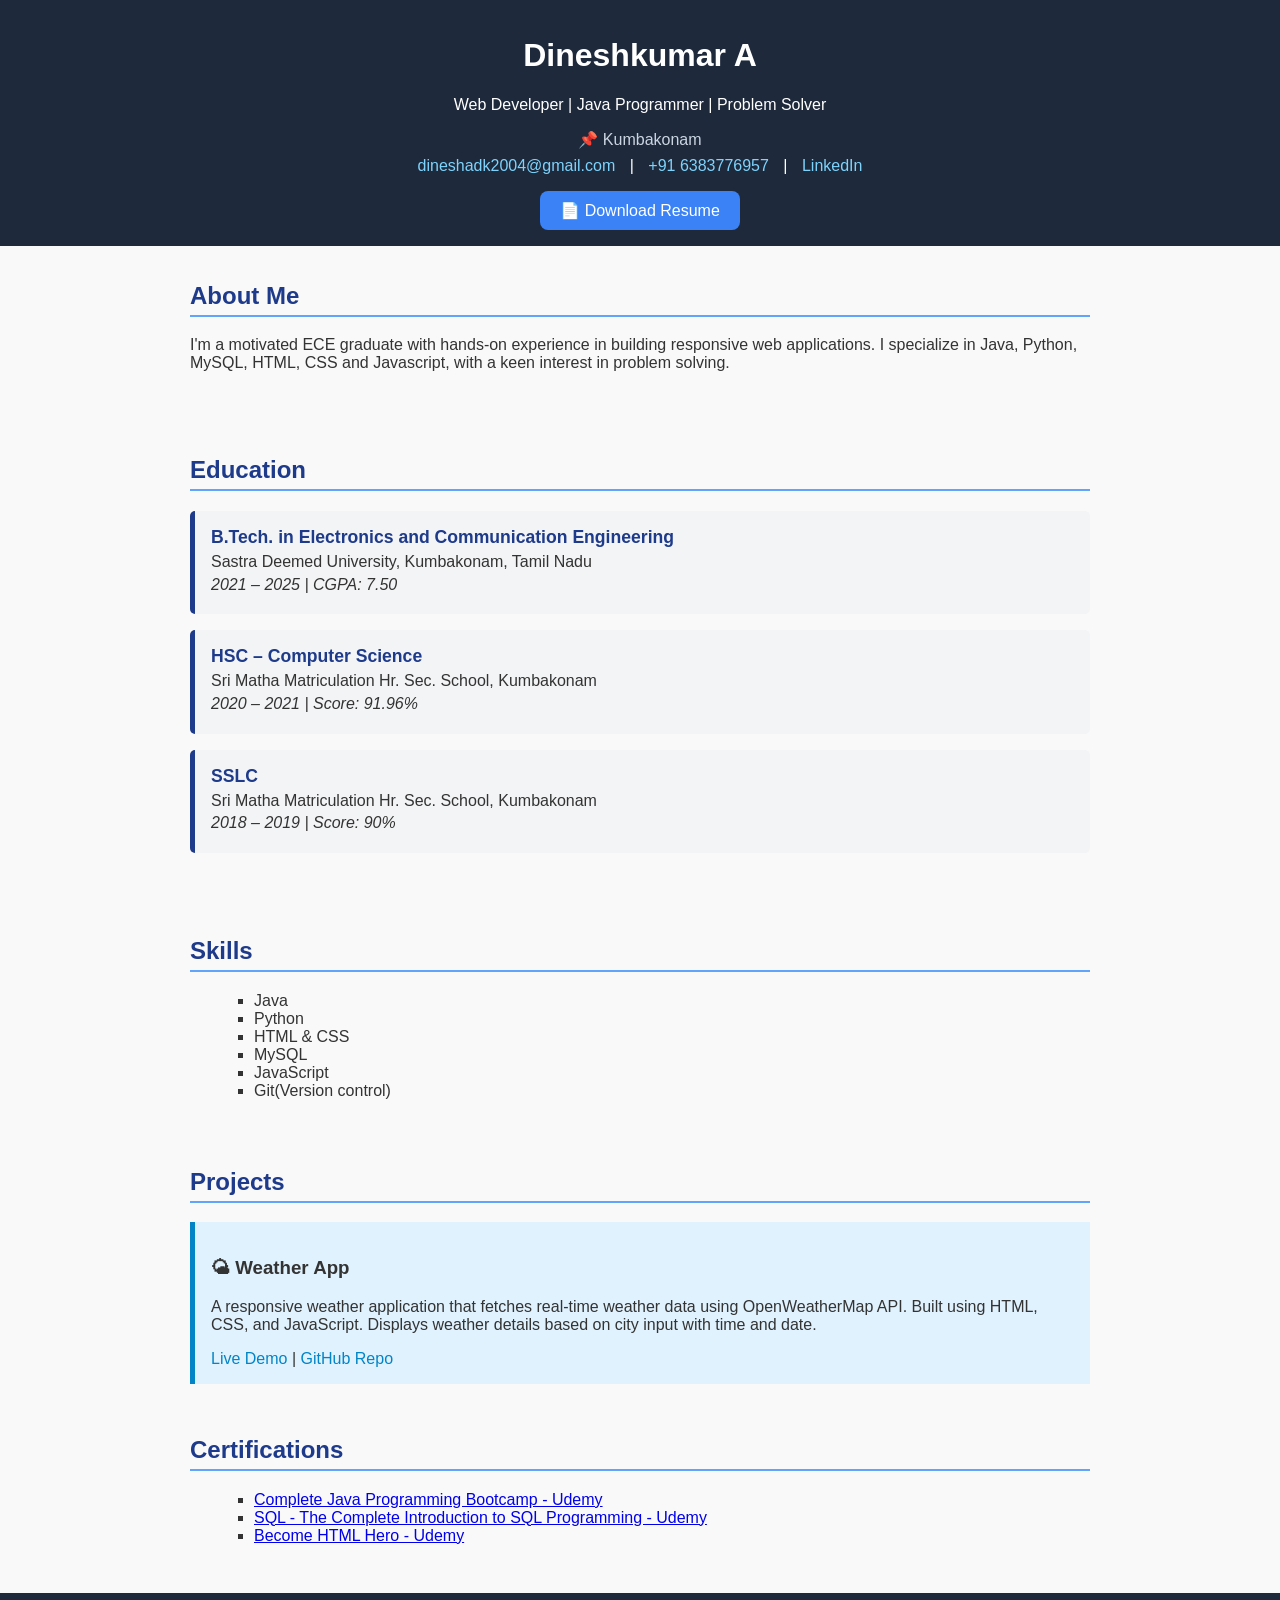
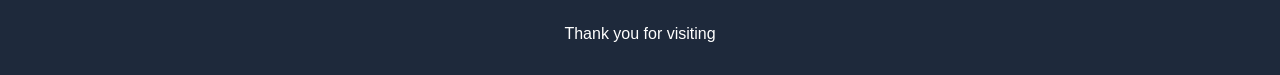
==== index.html @ 8b1dd9ae "Rename aboutme.html to index.html" ====
<!DOCTYPE html>
<html lang="en">
<head>
  <meta charset="UTF-8" />
  <meta name="viewport" content="width=device-width, initial-scale=1.0" />
  <title>Dineshkumar A - Portfolio</title>
  <link rel="stylesheet" href="my.css" />
</head>
<body>
  <header>
    <h1>Dineshkumar A</h1>
    <p>Web Developer | Java Programmer | Problem Solver</p>
    <p class="location">📌 Kumbakonam</p>
    <div class="contact">
      <a href="mailto:dineshadk2004@gmail.com">dineshadk2004@gmail.com</a> |
      <a href="tel:‪+916383776957‬">‪+91 6383776957‬</a> |
      <a href="https://www.linkedin.com/in/dineshkumar-a-0a653a315" target="_blank">LinkedIn</a>
    </div>
    <div class="resume-button">
      <a href="https://drive.google.com/file/d/1Sn1WjvHH-vtzCv8qz94ugbpiK4jg2otM/view?usp=drivesdk" target="_blank">
        <button>📄 Download Resume</button>
      </a>
    </div>
  </header>

  <section class="about">
    <h2>About Me</h2>
    <p>
      I'm a motivated ECE graduate with hands-on experience in building responsive web applications. I specialize in Java, Python, MySQL, HTML, CSS and Javascript, with a keen interest in problem solving.
    </p>
  </section>

  <section class="education">
  <h2>Education</h2>

  <div class="edu-item">
    <h3>B.Tech. in Electronics and Communication Engineering</h3>
    <p>Sastra Deemed University, Kumbakonam, Tamil Nadu</p>
    <p class="edu-details">2021 – 2025 | CGPA: 7.50</p>
  </div>

  <div class="edu-item">
    <h3>HSC – Computer Science</h3>
    <p>Sri Matha Matriculation Hr. Sec. School, Kumbakonam</p>
    <p class="edu-details">2020 – 2021 | Score: 91.96%</p>
  </div>

  <div class="edu-item">
    <h3>SSLC</h3>
    <p>Sri Matha Matriculation Hr. Sec. School, Kumbakonam</p>
    <p class="edu-details">2018 – 2019 | Score: 90%</p>
  </div>
</section>

  <section class="skills">
    <h2>Skills</h2>
    <ul>
      <li>Java</li>
      <li>Python</li>
      <li>HTML & CSS</li>
      <li>MySQL</li>
      <li>JavaScript</li>
      <li>Git(Version control)</li>
    </ul>
  </section>

  <section class="projects">
    <h2>Projects</h2>
    
    <div class="project">
      <h3>🌤 Weather App</h3>
      <p>
        A responsive weather application that fetches real-time weather data using OpenWeatherMap API. Built using HTML, CSS, and JavaScript. Displays weather details based on city input with time and date.
      </p>
      <a href="https://dineshkumar08aa.github.io/Project1/" target="_blank">Live Demo</a> |
      <a href="https://github.com/dineshkumar08aa/Project1" target="_blank">GitHub Repo</a>
    </div>
  </section>

  <section class="certifications">
    <h2>Certifications</h2>
    <ul>
      <li>
        <a href="https://drive.google.com/file/d/1RI1cEje2FMjusOY5nF7j7tK_SxsWp0IU/view?usp=drivesdk" target="_blank">
          Complete Java Programming Bootcamp - Udemy
        </a>
      </li>
      <li>
        <a href="https://drive.google.com/file/d/1RLAeMCW0PDZD2Slu9GLskjS0K0QhFI5j/view?usp=drivesdk" target="_blank">
          SQL - The Complete Introduction to SQL Programming - Udemy
        </a>
      </li>
      <li>
        <a href="https://drive.google.com/file/d/1RMpKbN22ixdAGuzTMKxw0OlL49YJcLYq/view?usp=drivesdk" target="_blank">
          Become HTML Hero - Udemy
        </a>
      </li>
    </ul>
  </section>

  <footer>
    <p>Thank you for visiting</p>
  </footer>
</body>
</html>
---- my.css ----
body {
  font-family: Arial, sans-serif;
  margin: 0;
  padding: 0;
  background: #f9f9f9;
  color: #333;
}

.location{
    margin: 0.5rem 0;
    font-size: 1rem;
    color: #cbd5e1;
}

header {
  background-color: #1e293b;
  color: white;
  padding: 1rem 1rem;
  text-align: center;
}

.contact a {
  color: #7dd3fc;
  text-decoration: none;
  margin: 0 10px;
}

.resume-button {
  margin-top: 1rem;
}

.resume-button button {
  padding: 10px 20px;
  background-color: #3b82f6;
  color: white;
  border: none;
  border-radius: 8px;
  cursor: pointer;
  font-size: 1rem;
}

.resume-button button:hover {
  background-color: #2563eb;
}

section {
  padding: 1rem 1rem;
  max-width: 900px;
  margin: auto;
}

h2 {
  color: #1e3a8a;
  border-bottom: 2px solid #60a5fa;
  padding-bottom: 0.3rem;
}

ul {
  list-style-type: square;
  margin-left: 1.5rem;
}

.education {
  padding: 2rem;
  max-width: 900px;
  margin: auto;
}

.edu-item {
  background: #f3f4f6;
  padding: 1rem;
  margin-bottom: 1rem;
  border-left: 5px solid #1e3a8a;
  border-radius: 5px;
}

.edu-item h3 {
  margin: 0;
  color: #1e3a8a;
  font-size: 1.1rem;
}

.edu-item p {
  margin: 0.3rem 0;
  color: #333;
}

.edu-details {
  font-style: italic;
  color:#555;
}

.project {
  background: #e0f2fe;
  padding: 1rem;
  margin-top: 1rem;
  border-left: 5px solid #0284c7;
}

.project a {
  color: #0284c7;
  text-decoration: none;
}

footer {
  text-align: center;
  background: #1e293b;
  color: white;
  padding: 1rem;
  margin-top: 1rem;
}
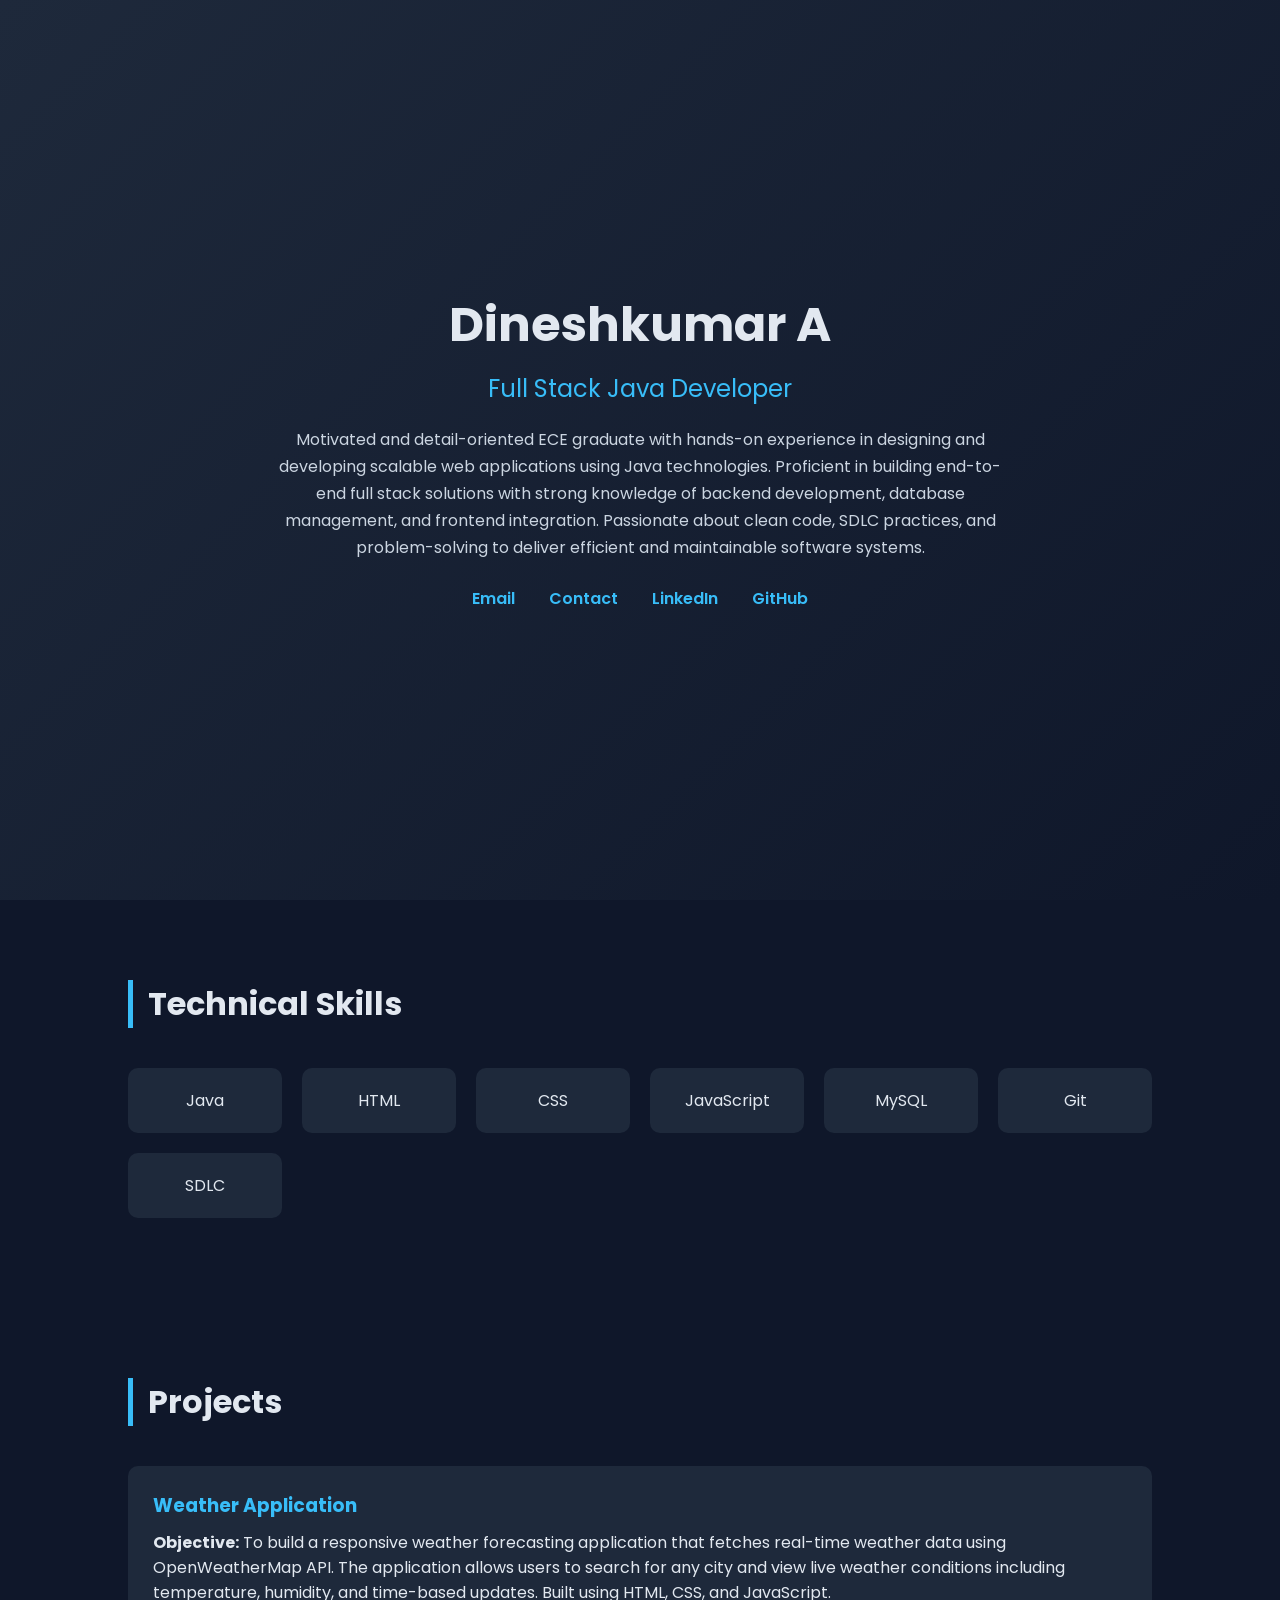
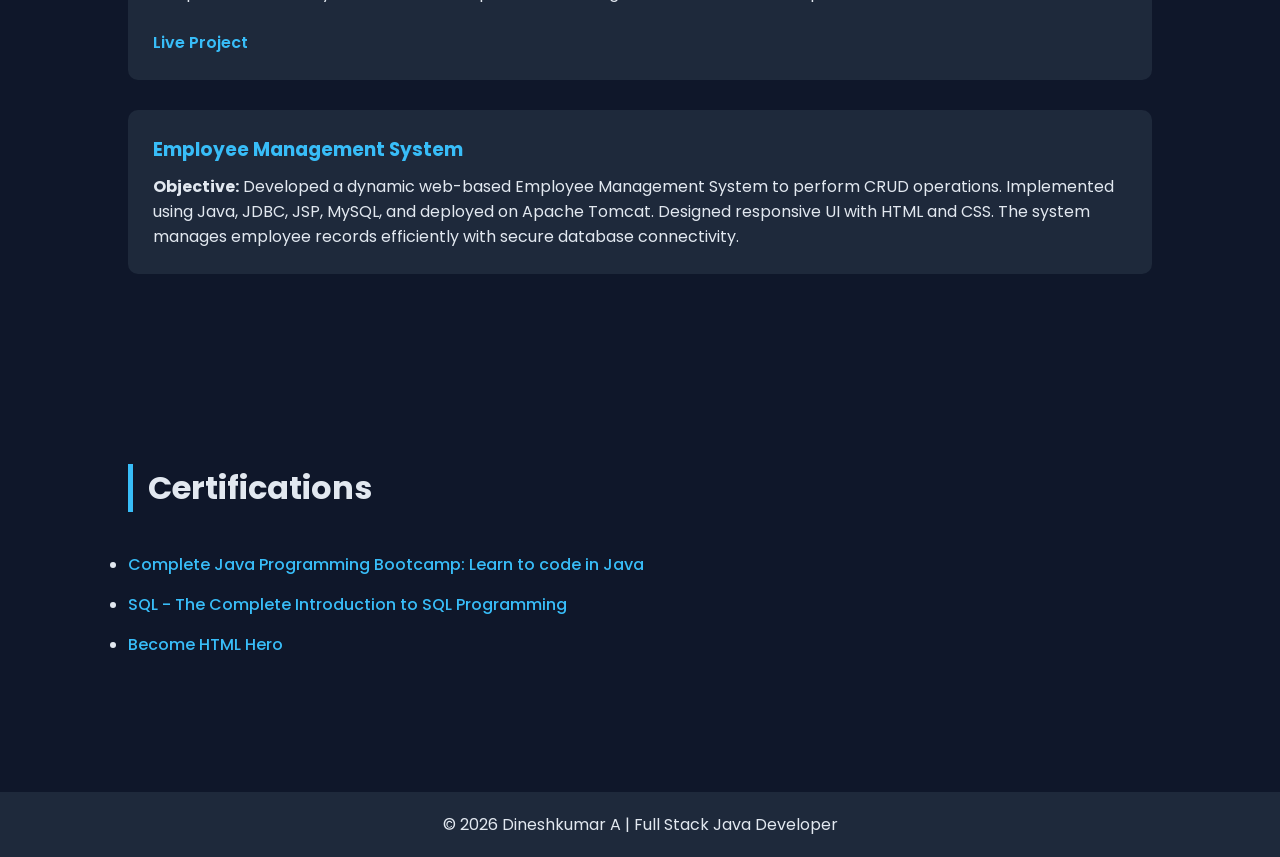
==== commit cf3a9fb9: "Revise portfolio content and enhance styles Updated portfolio details and styling in index.html." ====
--- a/index.html
+++ b/index.html
@@ -1,106 +1,256 @@
 <!DOCTYPE html>
 <html lang="en">
 <head>
-  <meta charset="UTF-8" />
-  <meta name="viewport" content="width=device-width, initial-scale=1.0" />
-  <title>Dineshkumar A - Portfolio</title>
-  <link rel="stylesheet" href="my.css" />
+<meta charset="UTF-8">
+<meta name="viewport" content="width=device-width, initial-scale=1.0">
+<title>Dineshkumar A | Full Stack Java Developer</title>
+
+<link href="https://fonts.googleapis.com/css2?family=Poppins:wght@300;400;600;700&display=swap" rel="stylesheet">
+
+<style>
+*{
+    margin:0;
+    padding:0;
+    box-sizing:border-box;
+    font-family:'Poppins',sans-serif;
+}
+
+body{
+    background:#0f172a;
+    color:#e2e8f0;
+    scroll-behavior:smooth;
+}
+
+header{
+    height:100vh;
+    display:flex;
+    flex-direction:column;
+    justify-content:center;
+    align-items:center;
+    text-align:center;
+    background:linear-gradient(135deg,#1e293b,#0f172a);
+}
+
+header h1{
+    font-size:3rem;
+    font-weight:700;
+}
+
+header h2{
+    margin-top:10px;
+    font-weight:400;
+    color:#38bdf8;
+}
+
+header p{
+    max-width:750px;
+    margin-top:20px;
+    font-size:1rem;
+    line-height:1.7;
+    color:#cbd5e1;
+}
+
+.social-links{
+    margin-top:25px;
+}
+
+.social-links a{
+    text-decoration:none;
+    margin:0 15px;
+    color:#38bdf8;
+    font-weight:600;
+    transition:0.3s;
+}
+
+.social-links a:hover{
+    color:white;
+}
+
+section{
+    padding:80px 10%;
+}
+
+.section-title{
+    font-size:2rem;
+    margin-bottom:40px;
+    border-left:5px solid #38bdf8;
+    padding-left:15px;
+}
+
+.skills-container{
+    display:grid;
+    grid-template-columns:repeat(auto-fit,minmax(150px,1fr));
+    gap:20px;
+}
+
+.skill-card{
+    background:#1e293b;
+    padding:20px;
+    border-radius:10px;
+    text-align:center;
+    transition:0.3s;
+}
+
+.skill-card:hover{
+    transform:translateY(-5px);
+    background:#334155;
+}
+
+.project-card{
+    background:#1e293b;
+    padding:25px;
+    border-radius:10px;
+    margin-bottom:30px;
+    transition:0.3s;
+}
+
+.project-card:hover{
+    background:#334155;
+}
+
+.project-card h3{
+    color:#38bdf8;
+    margin-bottom:10px;
+}
+
+.project-card a{
+    text-decoration:none;
+    color:#38bdf8;
+    font-weight:600;
+}
+
+.cert-list li{
+    margin-bottom:15px;
+}
+
+.cert-list a{
+    text-decoration:none;
+    color:#38bdf8;
+    font-weight:500;
+}
+
+footer{
+    text-align:center;
+    padding:20px;
+    background:#1e293b;
+    margin-top:40px;
+}
+
+.fade-in{
+    opacity:0;
+    transform:translateY(30px);
+    transition:all 0.8s ease;
+}
+
+.fade-in.show{
+    opacity:1;
+    transform:translateY(0);
+}
+
+@media(max-width:768px){
+    header h1{
+        font-size:2.2rem;
+    }
+}
+</style>
 </head>
+
 <body>
-  <header>
+
+<header>
     <h1>Dineshkumar A</h1>
-    <p>Web Developer | Java Programmer | Problem Solver</p>
-    <p class="location">📌 Kumbakonam</p>
-    <div class="contact">
-      <a href="mailto:dineshadk2004@gmail.com">dineshadk2004@gmail.com</a> |
-      <a href="tel:‪+916383776957‬">‪+91 6383776957‬</a> |
-      <a href="https://www.linkedin.com/in/dineshkumar-a-0a653a315" target="_blank">LinkedIn</a>
-    </div>
-    <div class="resume-button">
-      <a href="https://drive.google.com/file/d/1Sn1WjvHH-vtzCv8qz94ugbpiK4jg2otM/view?usp=drivesdk" target="_blank">
-        <button>📄 Download Resume</button>
-      </a>
-    </div>
-  </header>
-
-  <section class="about">
-    <h2>About Me</h2>
+    <h2>Full Stack Java Developer</h2>
     <p>
-      I'm a motivated ECE graduate with hands-on experience in building responsive web applications. I specialize in Java, Python, MySQL, HTML, CSS and Javascript, with a keen interest in problem solving.
+        Motivated and detail-oriented ECE graduate with hands-on experience in designing and developing scalable web applications using Java technologies. 
+        Proficient in building end-to-end full stack solutions with strong knowledge of backend development, database management, and frontend integration. 
+        Passionate about clean code, SDLC practices, and problem-solving to deliver efficient and maintainable software systems.
     </p>
-  </section>
-
-  <section class="education">
-  <h2>Education</h2>
-
-  <div class="edu-item">
-    <h3>B.Tech. in Electronics and Communication Engineering</h3>
-    <p>Sastra Deemed University, Kumbakonam, Tamil Nadu</p>
-    <p class="edu-details">2021 – 2025 | CGPA: 7.50</p>
-  </div>
-
-  <div class="edu-item">
-    <h3>HSC – Computer Science</h3>
-    <p>Sri Matha Matriculation Hr. Sec. School, Kumbakonam</p>
-    <p class="edu-details">2020 – 2021 | Score: 91.96%</p>
-  </div>
-
-  <div class="edu-item">
-    <h3>SSLC</h3>
-    <p>Sri Matha Matriculation Hr. Sec. School, Kumbakonam</p>
-    <p class="edu-details">2018 – 2019 | Score: 90%</p>
-  </div>
+
+    <div class="social-links">
+        <a href="mailto:dineshadk2004@gmail.com">Email</a>
+        <a href="tel:+916383776957">Contact</a>
+        <a href="https://www.linkedin.com/in/dineshkumar-a-0a653a315" target="_blank">LinkedIn</a>
+        <a href="https://github.com/Dineshkumar08aa" target="_blank">GitHub</a>
+    </div>
+</header>
+
+<section class="fade-in">
+    <h2 class="section-title">Technical Skills</h2>
+    <div class="skills-container">
+        <div class="skill-card">Java</div>
+        <div class="skill-card">HTML</div>
+        <div class="skill-card">CSS</div>
+        <div class="skill-card">JavaScript</div>
+        <div class="skill-card">MySQL</div>
+        <div class="skill-card">Git</div>
+        <div class="skill-card">SDLC</div>
+    </div>
 </section>
 
-  <section class="skills">
-    <h2>Skills</h2>
-    <ul>
-      <li>Java</li>
-      <li>Python</li>
-      <li>HTML & CSS</li>
-      <li>MySQL</li>
-      <li>JavaScript</li>
-      <li>Git(Version control)</li>
+<section class="fade-in">
+    <h2 class="section-title">Projects</h2>
+
+    <div class="project-card">
+        <h3>Weather Application</h3>
+        <p>
+            <strong>Objective:</strong> To build a responsive weather forecasting application that fetches real-time weather data using OpenWeatherMap API. 
+            The application allows users to search for any city and view live weather conditions including temperature, humidity, and time-based updates.
+            Built using HTML, CSS, and JavaScript.
+        </p>
+        <br>
+        <a href="https://dineshkumar08aa.github.io/Project1/" target="_blank">Live Project</a>
+    </div>
+
+    <div class="project-card">
+        <h3>Employee Management System</h3>
+        <p>
+            <strong>Objective:</strong> Developed a dynamic web-based Employee Management System to perform CRUD operations. 
+            Implemented using Java, JDBC, JSP, MySQL, and deployed on Apache Tomcat. 
+            Designed responsive UI with HTML and CSS. 
+            The system manages employee records efficiently with secure database connectivity.
+        </p>
+    </div>
+</section>
+
+<section class="fade-in">
+    <h2 class="section-title">Certifications</h2>
+    <ul class="cert-list">
+        <li>
+            <a href="https://drive.google.com/file/d/1RI1cEje2FMjusOY5nF7j7tK_SxsWp0IU/view?usp=drivesdk" target="_blank">
+                Complete Java Programming Bootcamp: Learn to code in Java
+            </a>
+        </li>
+        <li>
+            <a href="https://drive.google.com/file/d/1RLAeMCW0PDZD2Slu9GLskjS0K0QhFI5j/view?usp=drivesdk" target="_blank">
+                SQL - The Complete Introduction to SQL Programming
+            </a>
+        </li>
+        <li>
+            <a href="https://drive.google.com/file/d/1RMpKbN22ixdAGuzTMKxw0OlL49YJcLYq/view?usp=drivesdk" target="_blank">
+                Become HTML Hero
+            </a>
+        </li>
     </ul>
-  </section>
-
-  <section class="projects">
-    <h2>Projects</h2>
-    
-    <div class="project">
-      <h3>🌤 Weather App</h3>
-      <p>
-        A responsive weather application that fetches real-time weather data using OpenWeatherMap API. Built using HTML, CSS, and JavaScript. Displays weather details based on city input with time and date.
-      </p>
-      <a href="https://dineshkumar08aa.github.io/Project1/" target="_blank">Live Demo</a> |
-      <a href="https://github.com/dineshkumar08aa/Project1" target="_blank">GitHub Repo</a>
-    </div>
-  </section>
-
-  <section class="certifications">
-    <h2>Certifications</h2>
-    <ul>
-      <li>
-        <a href="https://drive.google.com/file/d/1RI1cEje2FMjusOY5nF7j7tK_SxsWp0IU/view?usp=drivesdk" target="_blank">
-          Complete Java Programming Bootcamp - Udemy
-        </a>
-      </li>
-      <li>
-        <a href="https://drive.google.com/file/d/1RLAeMCW0PDZD2Slu9GLskjS0K0QhFI5j/view?usp=drivesdk" target="_blank">
-          SQL - The Complete Introduction to SQL Programming - Udemy
-        </a>
-      </li>
-      <li>
-        <a href="https://drive.google.com/file/d/1RMpKbN22ixdAGuzTMKxw0OlL49YJcLYq/view?usp=drivesdk" target="_blank">
-          Become HTML Hero - Udemy
-        </a>
-      </li>
-    </ul>
-  </section>
-
-  <footer>
-    <p>Thank you for visiting</p>
-  </footer>
+</section>
+
+<footer>
+    © 2026 Dineshkumar A | Full Stack Java Developer
+</footer>
+
+<script>
+const faders = document.querySelectorAll('.fade-in');
+
+window.addEventListener('scroll', () => {
+    const triggerBottom = window.innerHeight * 0.85;
+    faders.forEach(section => {
+        const sectionTop = section.getBoundingClientRect().top;
+        if(sectionTop < triggerBottom){
+            section.classList.add('show');
+        }
+    });
+});
+</script>
+
 </body>
 </html>
 
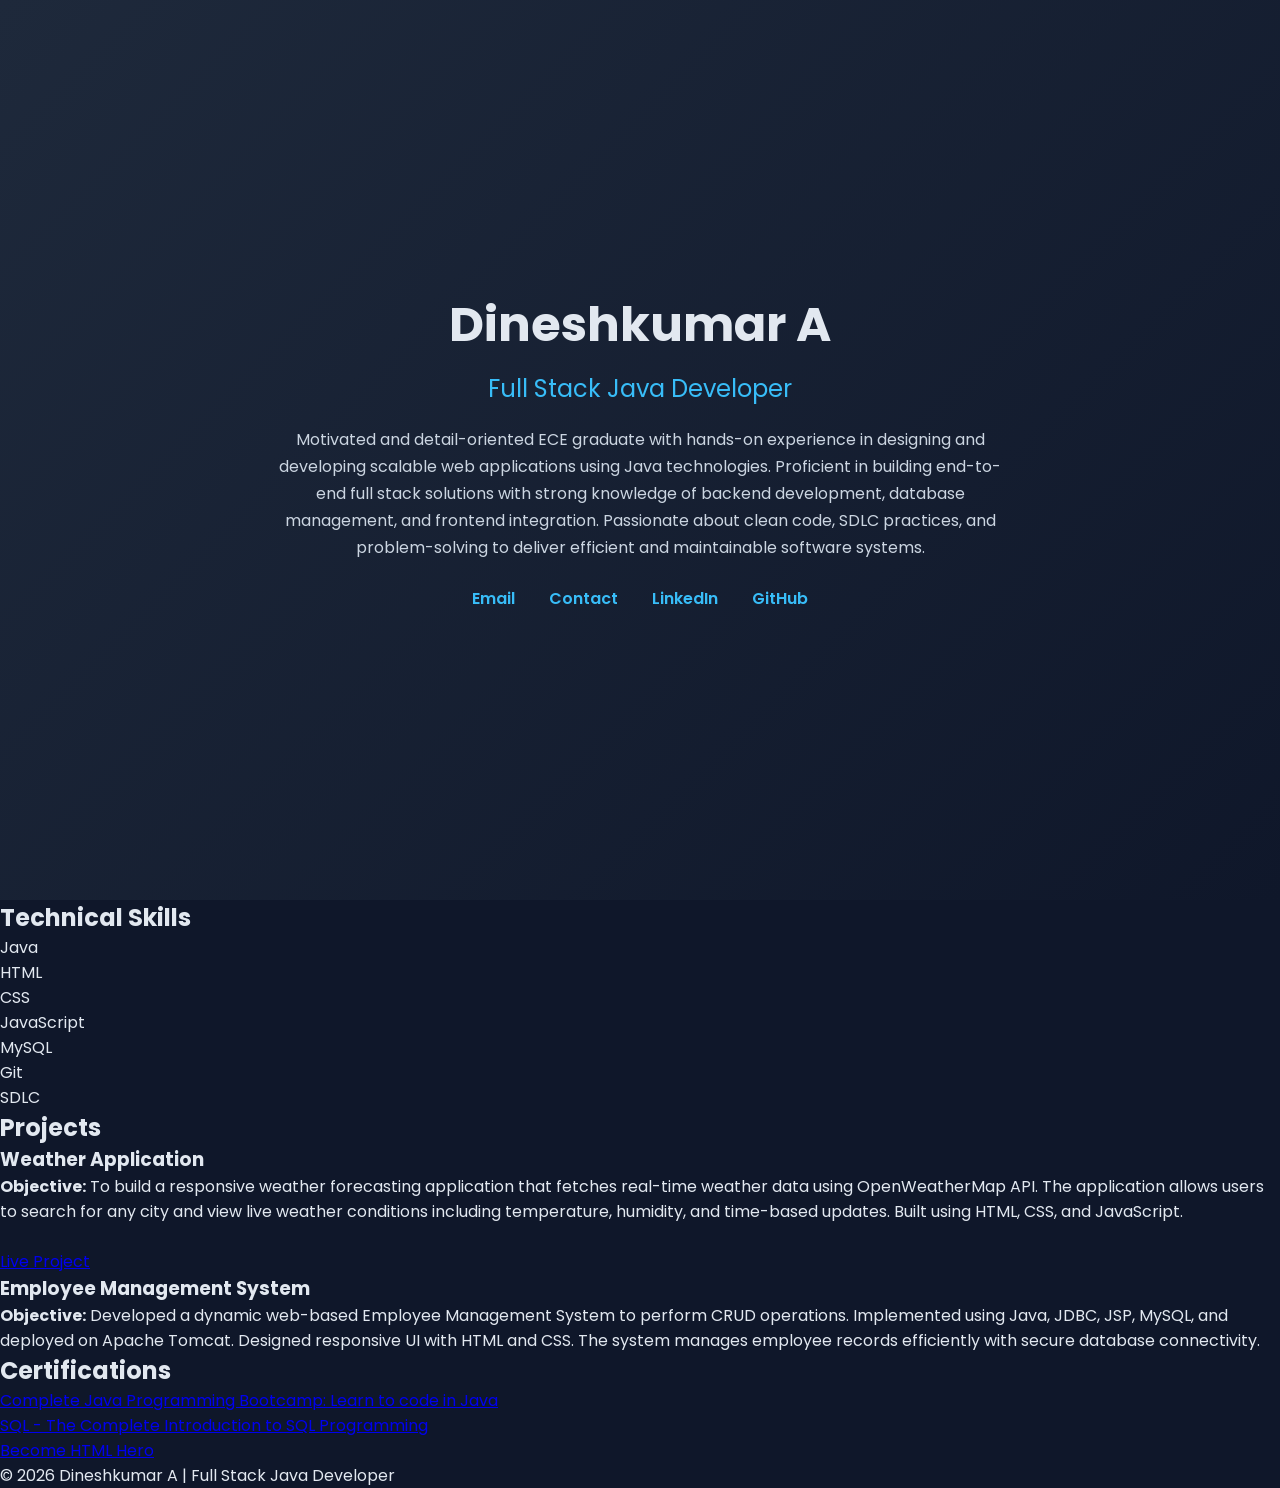
==== commit 4d5f22ec: "Update index.html" ====
--- a/index.html
+++ b/index.html
@@ -4,9 +4,7 @@
 <meta charset="UTF-8">
 <meta name="viewport" content="width=device-width, initial-scale=1.0">
 <title>Dineshkumar A | Full Stack Java Developer</title>
-
-<link href="https://fonts.googleapis.com/css2?family=Poppins:wght@300;400;600;700&display=swap" rel="stylesheet">
-
+<link href="https://fonts.googleapis.com/css2?family=Poppins:wght@300;400;600;700&display=swap" rel="stylesheet" >
 <style>
 *{
     margin:0;
@@ -14,7 +12,6 @@
     box-sizing:border-box;
     font-family:'Poppins',sans-serif;
 }
-
 body{
     background:#0f172a;
     color:#e2e8f0;
@@ -30,18 +27,15 @@
     text-align:center;
     background:linear-gradient(135deg,#1e293b,#0f172a);
 }
-
 header h1{
     font-size:3rem;
     font-weight:700;
 }
-
 header h2{
     margin-top:10px;
     font-weight:400;
     color:#38bdf8;
 }
-
 header p{
     max-width:750px;
     margin-top:20px;
@@ -49,11 +43,9 @@
     line-height:1.7;
     color:#cbd5e1;
 }
-
 .social-links{
     margin-top:25px;
 }
-
 .social-links a{
     text-decoration:none;
     margin:0 15px;
@@ -61,28 +53,22 @@
     font-weight:600;
     transition:0.3s;
 }
-
 .social-links a:hover{
     color:white;
-}
-
 section{
     padding:80px 10%;
 }
-
 .section-title{
     font-size:2rem;
     margin-bottom:40px;
     border-left:5px solid #38bdf8;
     padding-left:15px;
 }
-
 .skills-container{
     display:grid;
     grid-template-columns:repeat(auto-fit,minmax(150px,1fr));
     gap:20px;
 }
-
 .skill-card{
     background:#1e293b;
     padding:20px;
@@ -90,12 +76,10 @@
     text-align:center;
     transition:0.3s;
 }
-
 .skill-card:hover{
     transform:translateY(-5px);
     background:#334155;
 }
-
 .project-card{
     background:#1e293b;
     padding:25px;
@@ -103,50 +87,41 @@
     margin-bottom:30px;
     transition:0.3s;
 }
-
 .project-card:hover{
     background:#334155;
 }
-
 .project-card h3{
     color:#38bdf8;
     margin-bottom:10px;
 }
-
 .project-card a{
     text-decoration:none;
     color:#38bdf8;
     font-weight:600;
 }
-
 .cert-list li{
     margin-bottom:15px;
 }
-
 .cert-list a{
     text-decoration:none;
     color:#38bdf8;
     font-weight:500;
 }
-
 footer{
     text-align:center;
     padding:20px;
     background:#1e293b;
     margin-top:40px;
 }
-
 .fade-in{
     opacity:0;
     transform:translateY(30px);
     transition:all 0.8s ease;
 }
-
 .fade-in.show{
     opacity:1;
     transform:translateY(0);
 }
-
 @media(max-width:768px){
     header h1{
         font-size:2.2rem;
@@ -154,9 +129,7 @@
 }
 </style>
 </head>
-
 <body>
-
 <header>
     <h1>Dineshkumar A</h1>
     <h2>Full Stack Java Developer</h2>
@@ -165,7 +138,6 @@
         Proficient in building end-to-end full stack solutions with strong knowledge of backend development, database management, and frontend integration. 
         Passionate about clean code, SDLC practices, and problem-solving to deliver efficient and maintainable software systems.
     </p>
-
     <div class="social-links">
         <a href="mailto:dineshadk2004@gmail.com">Email</a>
         <a href="tel:+916383776957">Contact</a>
@@ -173,7 +145,6 @@
         <a href="https://github.com/Dineshkumar08aa" target="_blank">GitHub</a>
     </div>
 </header>
-
 <section class="fade-in">
     <h2 class="section-title">Technical Skills</h2>
     <div class="skills-container">
@@ -186,10 +157,8 @@
         <div class="skill-card">SDLC</div>
     </div>
 </section>
-
 <section class="fade-in">
     <h2 class="section-title">Projects</h2>
-
     <div class="project-card">
         <h3>Weather Application</h3>
         <p>
@@ -200,7 +169,6 @@
         <br>
         <a href="https://dineshkumar08aa.github.io/Project1/" target="_blank">Live Project</a>
     </div>
-
     <div class="project-card">
         <h3>Employee Management System</h3>
         <p>
@@ -211,7 +179,6 @@
         </p>
     </div>
 </section>
-
 <section class="fade-in">
     <h2 class="section-title">Certifications</h2>
     <ul class="cert-list">
@@ -232,14 +199,11 @@
         </li>
     </ul>
 </section>
-
 <footer>
     © 2026 Dineshkumar A | Full Stack Java Developer
 </footer>
-
 <script>
 const faders = document.querySelectorAll('.fade-in');
-
 window.addEventListener('scroll', () => {
     const triggerBottom = window.innerHeight * 0.85;
     faders.forEach(section => {
@@ -250,7 +214,5 @@
     });
 });
 </script>
-
 </body>
 </html>
-
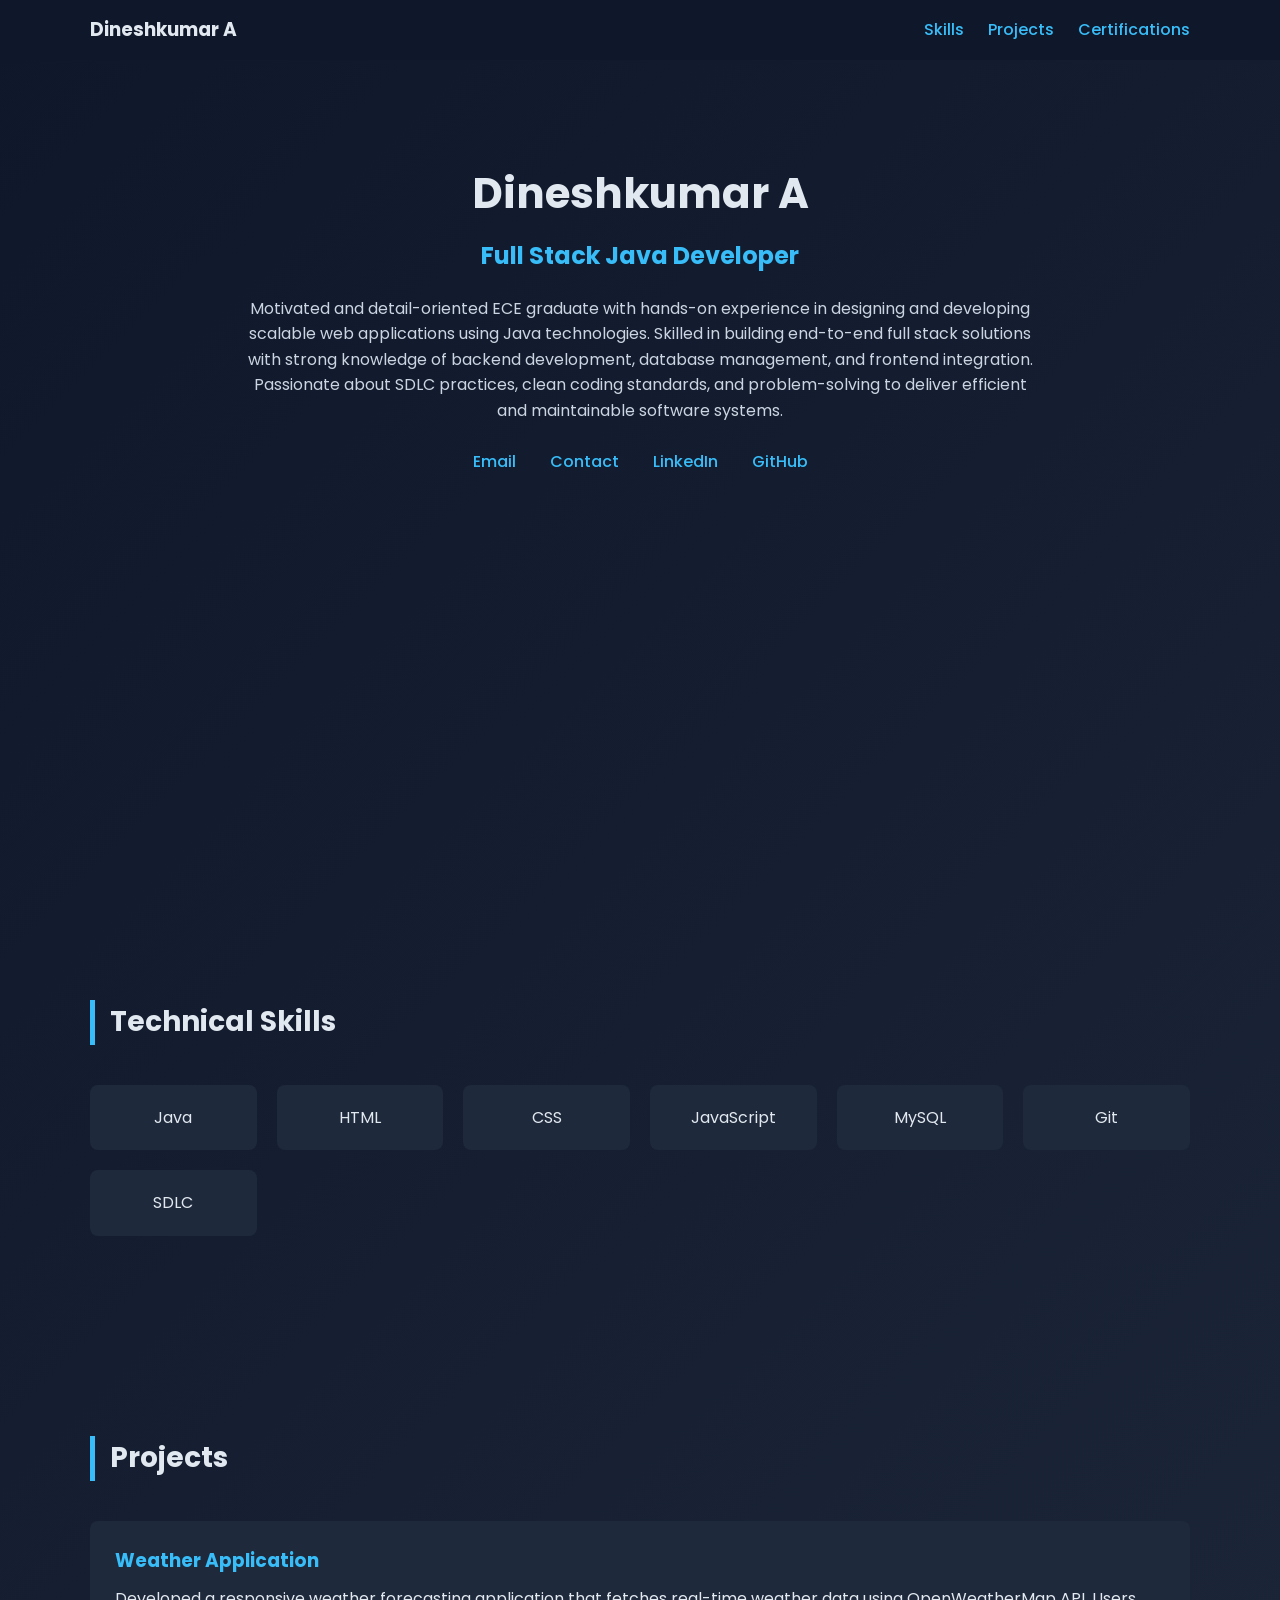
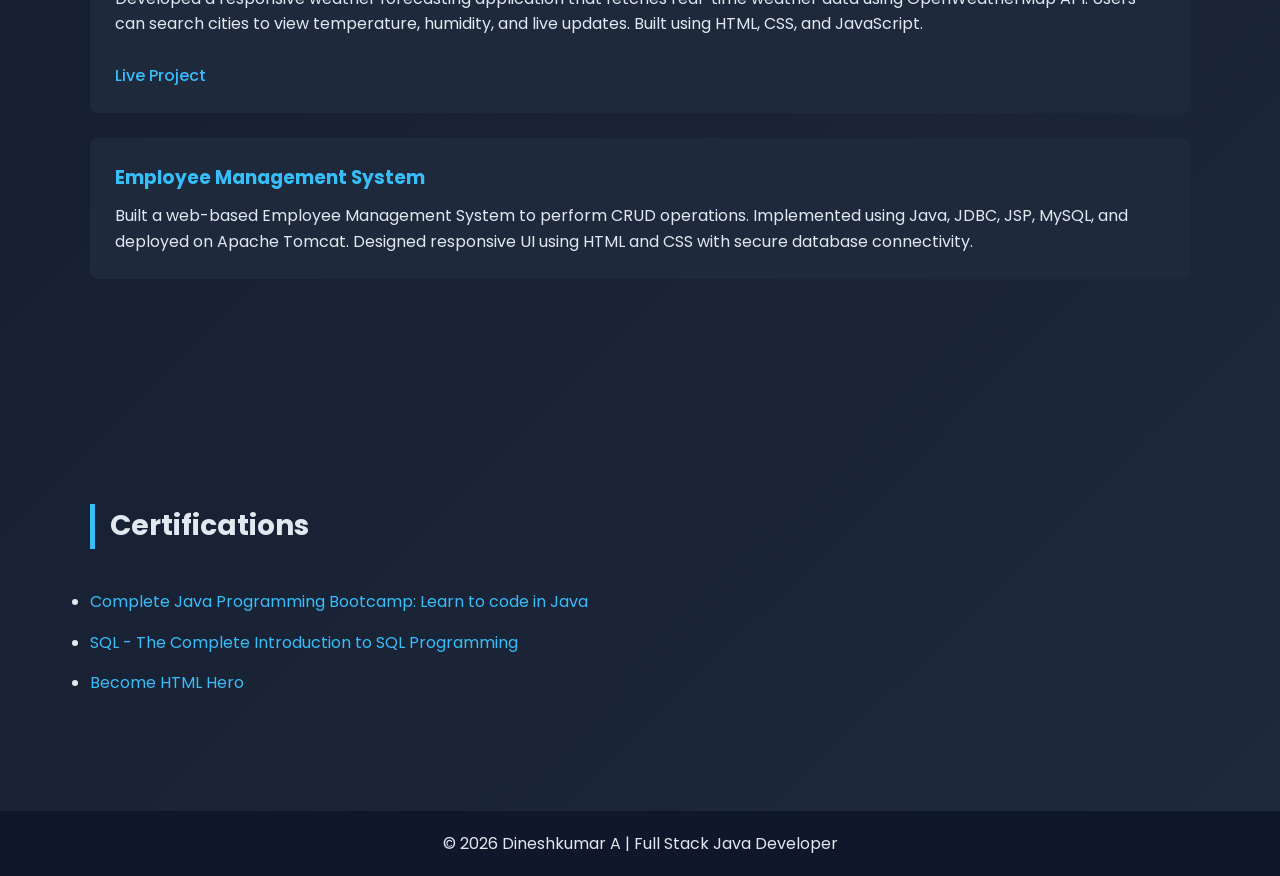
==== commit bbf1c868: "Update index.html" ====
--- a/index.html
+++ b/index.html
@@ -4,208 +4,294 @@
 <meta charset="UTF-8">
 <meta name="viewport" content="width=device-width, initial-scale=1.0">
 <title>Dineshkumar A | Full Stack Java Developer</title>
-<link href="https://fonts.googleapis.com/css2?family=Poppins:wght@300;400;600;700&display=swap" rel="stylesheet" >
+
+<link href="https://fonts.googleapis.com/css2?family=Poppins:wght@300;400;600;700&display=swap" rel="stylesheet">
+
 <style>
-*{
-    margin:0;
-    padding:0;
-    box-sizing:border-box;
-    font-family:'Poppins',sans-serif;
-}
-body{
-    background:#0f172a;
-    color:#e2e8f0;
-    scroll-behavior:smooth;
-}
-
-header{
-    height:100vh;
-    display:flex;
-    flex-direction:column;
-    justify-content:center;
-    align-items:center;
-    text-align:center;
-    background:linear-gradient(135deg,#1e293b,#0f172a);
-}
-header h1{
-    font-size:3rem;
-    font-weight:700;
-}
-header h2{
-    margin-top:10px;
-    font-weight:400;
-    color:#38bdf8;
-}
-header p{
-    max-width:750px;
-    margin-top:20px;
-    font-size:1rem;
-    line-height:1.7;
-    color:#cbd5e1;
-}
-.social-links{
-    margin-top:25px;
-}
-.social-links a{
-    text-decoration:none;
-    margin:0 15px;
-    color:#38bdf8;
-    font-weight:600;
-    transition:0.3s;
-}
-.social-links a:hover{
-    color:white;
-section{
-    padding:80px 10%;
-}
-.section-title{
-    font-size:2rem;
-    margin-bottom:40px;
-    border-left:5px solid #38bdf8;
-    padding-left:15px;
-}
-.skills-container{
-    display:grid;
-    grid-template-columns:repeat(auto-fit,minmax(150px,1fr));
-    gap:20px;
-}
-.skill-card{
-    background:#1e293b;
-    padding:20px;
-    border-radius:10px;
-    text-align:center;
-    transition:0.3s;
-}
-.skill-card:hover{
-    transform:translateY(-5px);
-    background:#334155;
-}
-.project-card{
-    background:#1e293b;
-    padding:25px;
-    border-radius:10px;
-    margin-bottom:30px;
-    transition:0.3s;
-}
-.project-card:hover{
-    background:#334155;
-}
-.project-card h3{
-    color:#38bdf8;
-    margin-bottom:10px;
-}
-.project-card a{
-    text-decoration:none;
-    color:#38bdf8;
-    font-weight:600;
-}
-.cert-list li{
-    margin-bottom:15px;
-}
-.cert-list a{
-    text-decoration:none;
-    color:#38bdf8;
-    font-weight:500;
-}
-footer{
-    text-align:center;
-    padding:20px;
-    background:#1e293b;
-    margin-top:40px;
-}
-.fade-in{
-    opacity:0;
-    transform:translateY(30px);
-    transition:all 0.8s ease;
-}
-.fade-in.show{
-    opacity:1;
-    transform:translateY(0);
-}
-@media(max-width:768px){
-    header h1{
-        font-size:2.2rem;
+* {
+    margin: 0;
+    padding: 0;
+    box-sizing: border-box;
+    font-family: 'Poppins', sans-serif;
+}
+
+body {
+    background: linear-gradient(135deg, #0f172a, #1e293b);
+    color: #e2e8f0;
+    line-height: 1.6;
+}
+
+/* NAVBAR */
+nav {
+    background: #0f172a;
+    padding: 15px 0;
+    position: fixed;
+    width: 100%;
+    top: 0;
+    z-index: 1000;
+}
+
+nav .container {
+    display: flex;
+    justify-content: space-between;
+    align-items: center;
+}
+
+nav a {
+    color: #38bdf8;
+    text-decoration: none;
+    margin-left: 20px;
+    font-weight: 500;
+}
+
+nav a:hover {
+    color: white;
+}
+
+/* GENERAL */
+.container {
+    width: 90%;
+    max-width: 1100px;
+    margin: auto;
+}
+
+section {
+    padding: 100px 0;
+}
+
+.section-title {
+    font-size: 28px;
+    margin-bottom: 40px;
+    border-left: 5px solid #38bdf8;
+    padding-left: 15px;
+}
+
+/* HERO */
+.hero {
+    height: 100vh;
+    display: flex;
+    align-items: center;
+    text-align: center;
+}
+
+.hero-content {
+    margin-top: 60px;
+}
+
+.hero h1 {
+    font-size: 42px;
+}
+
+.hero h2 {
+    color: #38bdf8;
+    margin: 10px 0 20px;
+}
+
+.hero p {
+    max-width: 800px;
+    margin: auto;
+    color: #cbd5e1;
+}
+
+.social-links {
+    margin-top: 25px;
+}
+
+.social-links a {
+    text-decoration: none;
+    color: #38bdf8;
+    margin: 0 15px;
+    font-weight: 500;
+}
+
+.social-links a:hover {
+    color: white;
+}
+
+/* SKILLS */
+.skills-grid {
+    display: grid;
+    grid-template-columns: repeat(auto-fit, minmax(150px, 1fr));
+    gap: 20px;
+}
+
+.skill-card {
+    background: #1e293b;
+    padding: 20px;
+    text-align: center;
+    border-radius: 8px;
+    transition: 0.3s;
+}
+
+.skill-card:hover {
+    transform: translateY(-5px);
+    background: #334155;
+}
+
+/* PROJECTS */
+.project-card {
+    background: #1e293b;
+    padding: 25px;
+    border-radius: 8px;
+    margin-bottom: 25px;
+    transition: 0.3s;
+}
+
+.project-card:hover {
+    background: #334155;
+}
+
+.project-card h3 {
+    color: #38bdf8;
+    margin-bottom: 10px;
+}
+
+.project-card a {
+    color: #38bdf8;
+    text-decoration: none;
+    font-weight: 500;
+}
+
+/* CERTIFICATIONS */
+.cert-list li {
+    margin-bottom: 15px;
+}
+
+.cert-list a {
+    color: #38bdf8;
+    text-decoration: none;
+}
+
+/* FOOTER */
+footer {
+    background: #0f172a;
+    text-align: center;
+    padding: 20px;
+}
+
+/* ANIMATION */
+.fade-in {
+    opacity: 0;
+    transform: translateY(30px);
+    transition: 0.8s ease;
+}
+
+.fade-in.show {
+    opacity: 1;
+    transform: translateY(0);
+}
+
+/* RESPONSIVE */
+@media(max-width: 768px) {
+    .hero h1 {
+        font-size: 32px;
     }
 }
 </style>
 </head>
+
 <body>
-<header>
-    <h1>Dineshkumar A</h1>
-    <h2>Full Stack Java Developer</h2>
-    <p>
-        Motivated and detail-oriented ECE graduate with hands-on experience in designing and developing scalable web applications using Java technologies. 
-        Proficient in building end-to-end full stack solutions with strong knowledge of backend development, database management, and frontend integration. 
-        Passionate about clean code, SDLC practices, and problem-solving to deliver efficient and maintainable software systems.
-    </p>
-    <div class="social-links">
-        <a href="mailto:dineshadk2004@gmail.com">Email</a>
-        <a href="tel:+916383776957">Contact</a>
-        <a href="https://www.linkedin.com/in/dineshkumar-a-0a653a315" target="_blank">LinkedIn</a>
-        <a href="https://github.com/Dineshkumar08aa" target="_blank">GitHub</a>
-    </div>
-</header>
-<section class="fade-in">
-    <h2 class="section-title">Technical Skills</h2>
-    <div class="skills-container">
-        <div class="skill-card">Java</div>
-        <div class="skill-card">HTML</div>
-        <div class="skill-card">CSS</div>
-        <div class="skill-card">JavaScript</div>
-        <div class="skill-card">MySQL</div>
-        <div class="skill-card">Git</div>
-        <div class="skill-card">SDLC</div>
+
+<!-- NAVBAR -->
+<nav>
+    <div class="container">
+        <h3>Dineshkumar A</h3>
+        <div>
+            <a href="#skills">Skills</a>
+            <a href="#projects">Projects</a>
+            <a href="#certifications">Certifications</a>
+        </div>
+    </div>
+</nav>
+
+<!-- SUMMARY -->
+<section class="hero">
+    <div class="container hero-content">
+        <h1>Dineshkumar A</h1>
+        <h2>Full Stack Java Developer</h2>
+        <p>
+            Motivated and detail-oriented ECE graduate with hands-on experience in designing and developing scalable web applications using Java technologies.
+            Skilled in building end-to-end full stack solutions with strong knowledge of backend development, database management, and frontend integration.
+            Passionate about SDLC practices, clean coding standards, and problem-solving to deliver efficient and maintainable software systems.
+        </p>
+
+        <div class="social-links">
+            <a href="mailto:dineshadk2004@gmail.com">Email</a>
+            <a href="tel:+916383776957">Contact</a>
+            <a href="https://www.linkedin.com/in/dineshkumar-a-0a653a315" target="_blank">LinkedIn</a>
+            <a href="https://github.com/Dineshkumar08aa" target="_blank">GitHub</a>
+        </div>
     </div>
 </section>
-<section class="fade-in">
-    <h2 class="section-title">Projects</h2>
-    <div class="project-card">
-        <h3>Weather Application</h3>
-        <p>
-            <strong>Objective:</strong> To build a responsive weather forecasting application that fetches real-time weather data using OpenWeatherMap API. 
-            The application allows users to search for any city and view live weather conditions including temperature, humidity, and time-based updates.
-            Built using HTML, CSS, and JavaScript.
-        </p>
-        <br>
-        <a href="https://dineshkumar08aa.github.io/Project1/" target="_blank">Live Project</a>
-    </div>
-    <div class="project-card">
-        <h3>Employee Management System</h3>
-        <p>
-            <strong>Objective:</strong> Developed a dynamic web-based Employee Management System to perform CRUD operations. 
-            Implemented using Java, JDBC, JSP, MySQL, and deployed on Apache Tomcat. 
-            Designed responsive UI with HTML and CSS. 
-            The system manages employee records efficiently with secure database connectivity.
-        </p>
+
+<!-- SKILLS -->
+<section id="skills" class="fade-in">
+    <div class="container">
+        <h2 class="section-title">Technical Skills</h2>
+        <div class="skills-grid">
+            <div class="skill-card">Java</div>
+            <div class="skill-card">HTML</div>
+            <div class="skill-card">CSS</div>
+            <div class="skill-card">JavaScript</div>
+            <div class="skill-card">MySQL</div>
+            <div class="skill-card">Git</div>
+            <div class="skill-card">SDLC</div>
+        </div>
     </div>
 </section>
-<section class="fade-in">
-    <h2 class="section-title">Certifications</h2>
-    <ul class="cert-list">
-        <li>
-            <a href="https://drive.google.com/file/d/1RI1cEje2FMjusOY5nF7j7tK_SxsWp0IU/view?usp=drivesdk" target="_blank">
-                Complete Java Programming Bootcamp: Learn to code in Java
-            </a>
-        </li>
-        <li>
-            <a href="https://drive.google.com/file/d/1RLAeMCW0PDZD2Slu9GLskjS0K0QhFI5j/view?usp=drivesdk" target="_blank">
-                SQL - The Complete Introduction to SQL Programming
-            </a>
-        </li>
-        <li>
-            <a href="https://drive.google.com/file/d/1RMpKbN22ixdAGuzTMKxw0OlL49YJcLYq/view?usp=drivesdk" target="_blank">
-                Become HTML Hero
-            </a>
-        </li>
-    </ul>
+
+<!-- PROJECTS -->
+<section id="projects" class="fade-in">
+    <div class="container">
+        <h2 class="section-title">Projects</h2>
+
+        <div class="project-card">
+            <h3>Weather Application</h3>
+            <p>
+                Developed a responsive weather forecasting application that fetches real-time weather data using OpenWeatherMap API.
+                Users can search cities to view temperature, humidity, and live updates.
+                Built using HTML, CSS, and JavaScript.
+            </p>
+            <br>
+            <a href="https://dineshkumar08aa.github.io/Project1/" target="_blank">Live Project</a>
+        </div>
+
+        <div class="project-card">
+            <h3>Employee Management System</h3>
+            <p>
+                Built a web-based Employee Management System to perform CRUD operations.
+                Implemented using Java, JDBC, JSP, MySQL, and deployed on Apache Tomcat.
+                Designed responsive UI using HTML and CSS with secure database connectivity.
+            </p>
+        </div>
+    </div>
 </section>
+
+<!-- CERTIFICATIONS -->
+<section id="certifications" class="fade-in">
+    <div class="container">
+        <h2 class="section-title">Certifications</h2>
+        <ul class="cert-list">
+            <li><a href="https://drive.google.com/file/d/1RI1cEje2FMjusOY5nF7j7tK_SxsWp0IU/view?usp=drivesdk" target="_blank">
+                Complete Java Programming Bootcamp: Learn to code in Java</a></li>
+            <li><a href="https://drive.google.com/file/d/1RLAeMCW0PDZD2Slu9GLskjS0K0QhFI5j/view?usp=drivesdk" target="_blank">
+                SQL - The Complete Introduction to SQL Programming</a></li>
+            <li><a href="https://drive.google.com/file/d/1RMpKbN22ixdAGuzTMKxw0OlL49YJcLYq/view?usp=drivesdk" target="_blank">
+                Become HTML Hero</a></li>
+        </ul>
+    </div>
+</section>
+
 <footer>
     © 2026 Dineshkumar A | Full Stack Java Developer
 </footer>
+
 <script>
 const faders = document.querySelectorAll('.fade-in');
+
 window.addEventListener('scroll', () => {
     const triggerBottom = window.innerHeight * 0.85;
+
     faders.forEach(section => {
         const sectionTop = section.getBoundingClientRect().top;
         if(sectionTop < triggerBottom){
@@ -214,5 +300,6 @@
     });
 });
 </script>
+
 </body>
 </html>
